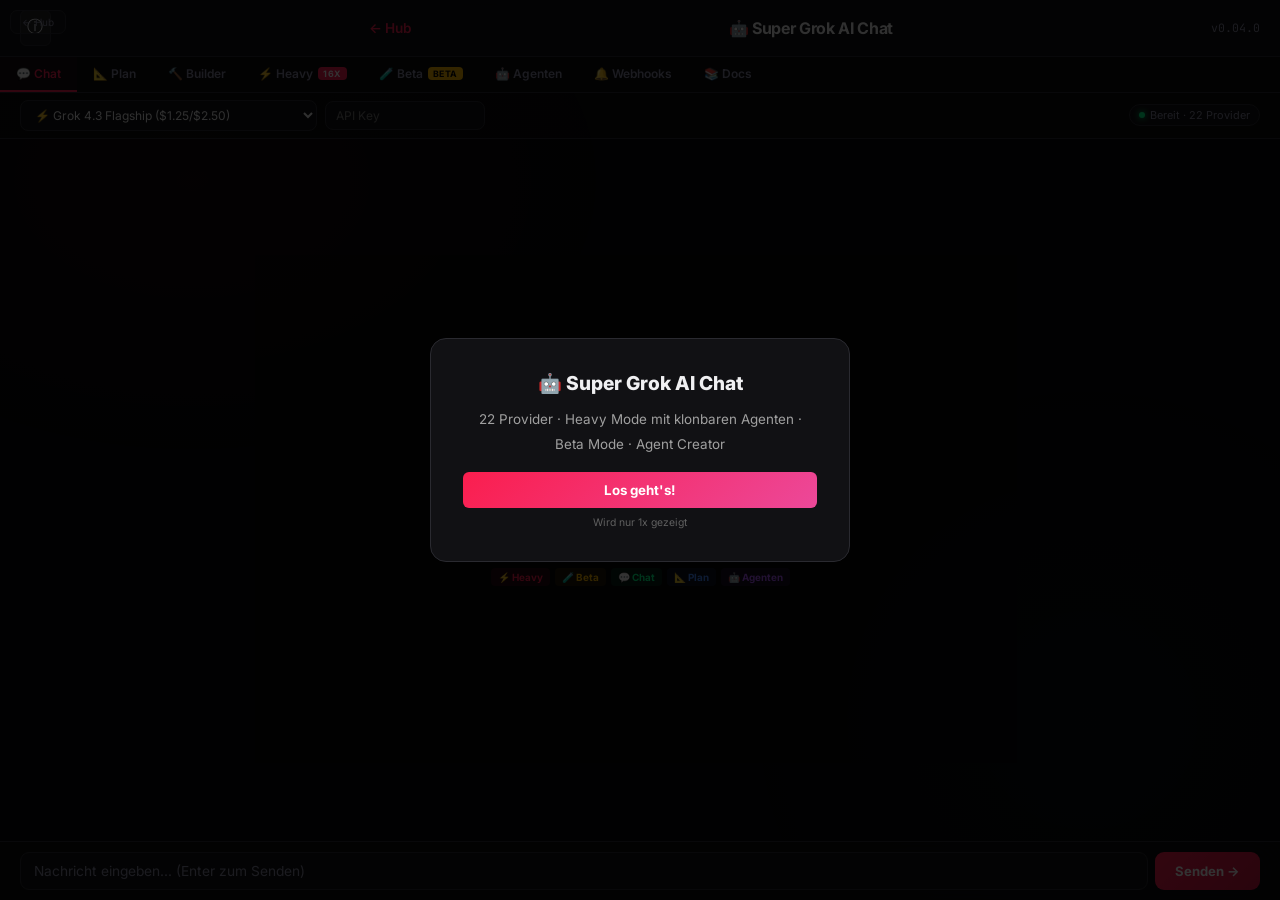
==== index.html @ 0738ae60 "feat: dkz-ai_chat — DEVKiTZ Ecosystem Module" ====
<!-- @DKZ:RULES → Lies REGELWERK.md + ORDNER.ini bevor du hier arbeitest! -->
<!-- @DKZ:DOCS  → features.json (MOD-021) | REGISTRY.json | BLAUPAUSE.md -->
<!DOCTYPE html>
<html lang="de">
<head>
    <meta charset="UTF-8">
    <meta name="viewport" content="width=device-width, initial-scale=1.0">
    <title>🤖 Super Grok AI Chat — DkZ™ v0.04.0</title>
    <link rel="stylesheet" href="../../shared/dkz-theme.css">
    <link rel="manifest" href="../../shared/manifest.json">
    <link href="https://fonts.googleapis.com/css2?family=Inter:wght@400;500;600;700;800&family=JetBrains+Mono:wght@400;500&display=swap" rel="stylesheet">
    <style>
        :root {
            --bg: #060608; --card: #111114; --card2: #1a1a1e; --card3: #222226;
            --border: #2a2a30; --text: #f0f0f2; --muted: #8888a0;
            --accent: #fa1e4e; --accent-dim: rgba(250,30,78,.12);
            --green: #00ff88; --green-dim: rgba(0,255,136,.10);
            --blue: #4488ff; --blue-dim: rgba(68,136,255,.10);
            --yellow: #ffb800; --yellow-dim: rgba(255,184,0,.10);
            --purple: #a855f7; --purple-dim: rgba(168,85,247,.10);
            --orange: #ff6b35; --cyan: #06b6d4;
            --radius: 14px; --radius-sm: 8px;
            --font: 'Inter', -apple-system, sans-serif;
            --mono: 'JetBrains Mono', monospace
        }
        * { margin:0; padding:0; box-sizing:border-box }
        body { font-family:var(--font); background:var(--bg); color:var(--text); height:100vh; display:flex; flex-direction:column; overflow:hidden }

        /* ═══ Ambient ═══ */
        .bg-ambient { position:fixed; inset:0; pointer-events:none; z-index:0;
            background: radial-gradient(ellipse 600px 400px at 15% 20%, rgba(250,30,78,.05) 0%, transparent 70%),
                        radial-gradient(ellipse 500px 500px at 85% 80%, rgba(68,136,255,.03) 0%, transparent 70%) }

        /* ═══ Header ═══ */
        .header { display:flex; align-items:center; justify-content:space-between; padding:10px 20px;
            background:rgba(17,17,20,.85); backdrop-filter:blur(20px); border-bottom:1px solid var(--border); z-index:10; position:relative }
        .header a { color:var(--accent); text-decoration:none; font-weight:600; font-size:.85rem }
        .header h1 { font-size:1rem; font-weight:700; letter-spacing:-.02em }
        .header .v { color:var(--muted); font-size:.72rem; font-family:var(--mono) }

        /* ═══ Mode Tabs ═══ */
        .mode-tabs { display:flex; gap:0; border-bottom:1px solid var(--border); background:rgba(10,10,14,.7); overflow-x:auto; z-index:10; position:relative }
        .mode-tab { padding:9px 16px; font-size:.75rem; font-weight:600; color:var(--muted); cursor:pointer; border:none; border-bottom:2px solid transparent;
            transition:all .2s; white-space:nowrap; display:flex; align-items:center; gap:5px; font-family:var(--font); background:none }
        .mode-tab:hover { color:var(--text); background:rgba(255,255,255,.02) }
        .mode-tab.active { color:var(--accent); border-bottom-color:var(--accent); background:rgba(250,30,78,.04) }
        .badge { font-size:.55rem; padding:1px 5px; border-radius:4px; font-weight:700; text-transform:uppercase; letter-spacing:.5px }
        .badge-heavy { background:var(--accent); color:#fff }
        .badge-beta { background:var(--yellow); color:#000 }

        /* ═══ Settings Bar ═══ */
        .settings-bar { display:flex; gap:8px; padding:7px 20px; border-bottom:1px solid var(--border); background:rgba(10,10,14,.5);
            align-items:center; flex-wrap:wrap; z-index:10; position:relative }
        .settings-bar select, .settings-bar input[type="password"] { padding:6px 10px; background:var(--card); border:1px solid var(--border);
            border-radius:var(--radius-sm); color:var(--text); font-size:.75rem; font-family:var(--font); outline:none }
        .settings-bar select:focus, .settings-bar input:focus { border-color:var(--accent) }
        .status-pill { margin-left:auto; font-size:.68rem; color:var(--muted); display:flex; align-items:center; gap:5px;
            padding:3px 9px; border-radius:12px; background:rgba(255,255,255,.03); border:1px solid var(--border) }
        .status-dot { width:6px; height:6px; border-radius:50%; display:inline-block; flex-shrink:0 }
        .dot-green { background:var(--green); box-shadow:0 0 6px var(--green) }
        .dot-yellow { background:var(--yellow); box-shadow:0 0 6px var(--yellow) }

        /* ═══ Agent Grid ═══ */
        .agent-grid { display:none; grid-template-columns:repeat(auto-fill, minmax(165px, 1fr)); gap:5px; padding:8px 20px;
            border-bottom:1px solid var(--border); background:rgba(10,10,14,.4); max-height:220px; overflow-y:auto }
        .agent-grid.visible { display:grid }
        .agent-grid::-webkit-scrollbar { width:3px }
        .agent-grid::-webkit-scrollbar-thumb { background:var(--border); border-radius:3px }
        .agent-card { padding:7px 9px; background:var(--card); border:1px solid var(--border); border-radius:var(--radius-sm);
            font-size:.68rem; cursor:default; transition:all .2s; position:relative; overflow:hidden }
        .agent-card::before { content:''; position:absolute; top:0; left:0; right:0; height:2px; background:var(--muted); transition:background .3s }
        .agent-card.active::before { background:var(--green) }
        .agent-card.working::before { background:linear-gradient(90deg,var(--accent),var(--yellow),var(--accent)); background-size:200% 100%; animation:shimmer 1.5s infinite }
        @keyframes shimmer { 0%{background-position:-200% 0} 100%{background-position:200% 0} }
        .a-name { font-weight:700; font-size:.7rem; margin-bottom:1px; display:flex; align-items:center; gap:4px }
        .a-role { color:var(--muted); font-size:.58rem }
        .a-status { position:absolute; top:7px; right:7px; width:5px; height:5px; border-radius:50%; background:var(--muted) }
        .agent-card.active .a-status { background:var(--green) }
        .agent-card.working .a-status { background:var(--yellow); animation:pulse 1s infinite }
        @keyframes pulse { 0%,100%{opacity:1} 50%{opacity:.3} }
        .a-actions { display:flex; gap:3px; margin-top:4px }
        .a-btn { padding:2px 6px; font-size:.55rem; border-radius:3px; border:1px solid var(--border); background:var(--card2);
            color:var(--muted); cursor:pointer; font-family:var(--font); transition:all .15s }
        .a-btn:hover { background:var(--accent-dim); color:var(--accent); border-color:var(--accent) }
        .a-btn.del:hover { background:rgba(255,59,92,.1); color:#ff3b5c; border-color:#ff3b5c }

        /* ═══ Agent Creator ═══ */
        .agent-creator { display:none; padding:8px 20px; border-bottom:1px solid var(--border); background:rgba(10,10,14,.35);
            gap:6px; align-items:flex-end; flex-wrap:wrap }
        .agent-creator.visible { display:flex }
        .ac-field { display:flex; flex-direction:column; gap:2px }
        .ac-field label { font-size:.58rem; color:var(--muted); text-transform:uppercase; letter-spacing:.5px }
        .ac-field input, .ac-field select { padding:5px 8px; background:var(--card); border:1px solid var(--border); border-radius:5px;
            color:var(--text); font-size:.72rem; font-family:var(--font); outline:none }
        .ac-field input:focus { border-color:var(--accent) }
        .ac-btn { padding:6px 14px; background:linear-gradient(135deg,var(--green),#00cc6a); color:#000; border:none; border-radius:6px;
            font-weight:700; font-size:.72rem; cursor:pointer; font-family:var(--font); transition:all .2s }
        .ac-btn:hover { box-shadow:0 0 12px rgba(0,255,136,.3) }

        /* ═══ Docs Panel ═══ */
        .docs-panel { display:none; padding:8px 20px; border-bottom:1px solid var(--border); background:rgba(10,10,14,.3); gap:5px; flex-wrap:wrap }
        .docs-panel.visible { display:flex }
        .doc-link { padding:4px 9px; background:var(--card); border:1px solid var(--border); border-radius:5px; color:var(--blue);
            font-size:.66rem; text-decoration:none; transition:all .2s; display:flex; align-items:center; gap:3px }
        .doc-link:hover { border-color:var(--blue); background:var(--blue-dim) }

        /* ═══ Heavy Progress ═══ */
        .heavy-progress { display:none; padding:5px 20px; border-bottom:1px solid var(--border); background:rgba(10,10,14,.4) }
        .heavy-progress.visible { display:block }
        .heavy-bar { height:3px; background:var(--border); border-radius:2px; overflow:hidden }
        .heavy-fill { height:100%; background:linear-gradient(90deg,var(--accent),var(--yellow),var(--green)); border-radius:2px; width:0%; transition:width .4s }
        .heavy-info { display:flex; justify-content:space-between; font-size:.62rem; color:var(--muted); margin-top:2px }

        /* ═══ Chat Area ═══ */
        .chat-area { flex:1; overflow-y:auto; padding:14px 20px; display:flex; flex-direction:column; gap:8px; z-index:5; scroll-behavior:smooth }
        .chat-area::-webkit-scrollbar { width:3px }
        .chat-area::-webkit-scrollbar-thumb { background:var(--border); border-radius:3px }
        .msg { max-width:82%; padding:9px 13px; border-radius:11px; font-size:.82rem; line-height:1.6; animation:fadeSlide .25s ease; position:relative }
        @keyframes fadeSlide { from{opacity:0;transform:translateY(5px)} to{opacity:1;transform:translateY(0)} }
        .msg.user { align-self:flex-end; background:var(--accent-dim); border:1px solid rgba(250,30,78,.18); border-bottom-right-radius:3px }
        .msg.bot { align-self:flex-start; background:var(--card); border:1px solid var(--border); border-bottom-left-radius:3px }
        .msg.agent { align-self:flex-start; background:var(--purple-dim); border:1px solid rgba(168,85,247,.18); border-bottom-left-radius:3px }
        .msg .label { font-size:.58rem; color:var(--muted); text-transform:uppercase; letter-spacing:.5px; margin-bottom:2px; display:flex; align-items:center; gap:4px }
        .msg .agent-badge { padding:1px 4px; border-radius:3px; font-size:.52rem; font-weight:700; background:var(--purple-dim); color:var(--purple) }
        .msg pre { background:var(--bg); padding:7px 9px; border-radius:5px; margin-top:5px; font-family:var(--mono); font-size:.74rem; overflow-x:auto; border:1px solid var(--border) }
        .msg code { font-family:var(--mono); font-size:.76rem; background:rgba(255,255,255,.06); padding:1px 3px; border-radius:3px }

        /* ═══ Empty State ═══ */
        .empty-state { flex:1; display:flex; align-items:center; justify-content:center; flex-direction:column; color:var(--muted); gap:8px; text-align:center }
        .empty-state .logo { font-size:2.8rem }
        .empty-state p { font-size:.78rem; max-width:420px; line-height:1.6 }
        .mode-badges { display:flex; gap:5px; margin-top:4px; flex-wrap:wrap; justify-content:center }
        .mode-badges span { padding:3px 7px; border-radius:4px; font-size:.62rem; font-weight:700 }

        /* ═══ Input Bar ═══ */
        .input-bar { display:flex; gap:7px; padding:10px 20px; border-top:1px solid var(--border); background:rgba(10,10,14,.9);
            backdrop-filter:blur(16px); z-index:10; position:relative }
        .input-bar input { flex:1; padding:10px 13px; background:var(--card); border:1px solid var(--border); border-radius:9px;
            color:var(--text); font-family:var(--font); font-size:.86rem; outline:none; transition:border .2s }
        .input-bar input:focus { border-color:var(--accent) }
        .input-bar input::placeholder { color:var(--muted) }
        .send-btn { padding:10px 20px; background:linear-gradient(135deg,var(--accent),#d01640); color:#fff; border:none; border-radius:9px;
            font-weight:700; cursor:pointer; font-family:var(--font); font-size:.82rem; transition:all .2s }
        .send-btn:hover { box-shadow:0 0 18px rgba(250,30,78,.3); transform:translateY(-1px) }

        /* ═══ Toast ═══ */
        .toast { position:fixed; bottom:70px; right:20px; background:var(--card2); color:var(--text); padding:9px 16px; border-radius:9px;
            font-size:.76rem; font-weight:600; border:1px solid var(--border); transform:translateY(100px); opacity:0;
            transition:all .3s; z-index:999; backdrop-filter:blur(12px) }
        .toast.show { transform:translateY(0); opacity:1 }
    </style>
<script src="../../shared/dkz-updater.js"></script>
</head>

<body data-dkz-module="ai_chat" data-dkz-appid="DKZ-WIS-004" data-dkz-version="v0.04.0" data-dkz-title="Super Grok AI Chat" data-dkz-icon="🤖" data-dkz-separable="true">
    <a href="../../hub/index.html" class="back-btn" style="padding:5px 11px;border:1px solid var(--border);border-radius:7px;background:rgba(255,255,255,.03);color:var(--muted);font-size:10px;text-decoration:none;position:fixed;top:10px;left:10px;z-index:200">← Hub</a>
    <div class="bg-ambient"></div>

    <header class="header">
        <a href="../hub/">← Hub</a>
        <h1>🤖 Super Grok AI Chat</h1>
        <span class="v">v0.04.0</span>
    </header>

    <!-- Mode Tabs -->
    <div class="mode-tabs" id="modeTabs">
        <button class="mode-tab active" data-mode="chat" onclick="setMode('chat')">💬 Chat</button>
        <button class="mode-tab" data-mode="plan" onclick="setMode('plan')">📐 Plan</button>
        <button class="mode-tab" data-mode="builder" onclick="setMode('builder')">🔨 Builder</button>
        <button class="mode-tab" data-mode="heavy" onclick="setMode('heavy')">⚡ Heavy <span class="badge badge-heavy" id="heavyBadge">16x</span></button>
        <button class="mode-tab" data-mode="beta" onclick="setMode('beta')">🧪 Beta <span class="badge badge-beta">BETA</span></button>
        <button class="mode-tab" data-mode="agents" onclick="setMode('agents')">🤖 Agenten</button>
        <button class="mode-tab" data-mode="webhooks" onclick="setMode('webhooks')">🔔 Webhooks <span class="badge" id="whBadge" style="background:var(--green);color:#000;display:none">0</span></button>
        <button class="mode-tab" data-mode="docs" onclick="setMode('docs')">📚 Docs</button>
    </div>

    <!-- Agent Grid (Heavy + Agents Mode) -->
    <div class="agent-grid" id="agentGrid"></div>

    <!-- Agent Creator -->
    <div class="agent-creator" id="agentCreator">
        <div class="ac-field"><label>Icon</label><input type="text" id="acIcon" value="🤖" style="width:40px;text-align:center"></div>
        <div class="ac-field"><label>Name</label><input type="text" id="acName" placeholder="Mein Agent"></div>
        <div class="ac-field"><label>Rolle</label><input type="text" id="acRole" placeholder="Was macht dieser Agent?"></div>
        <div class="ac-field"><label>Farbe</label>
            <select id="acColor"><option value="--blue">Blau</option><option value="--green">Gruen</option><option value="--purple">Lila</option>
                <option value="--yellow">Gelb</option><option value="--accent">Rot</option><option value="--cyan">Cyan</option></select>
        </div>
        <button class="ac-btn" onclick="createAgent()">+ Agent erstellen</button>
    </div>

    <!-- Webhook Panel -->
    <div class="docs-panel" id="webhookPanel" style="flex-direction:column;gap:8px;max-height:250px;overflow-y:auto"></div>

    <!-- Heavy Progress -->
    <div class="heavy-progress" id="heavyProgress">
        <div class="heavy-bar"><div class="heavy-fill" id="heavyFill"></div></div>
        <div class="heavy-info"><span id="heavyCount">0/16 Agenten aktiv</span><span id="heavyTime">00:00</span></div>
    </div>

    <!-- Docs Panel -->
    <div class="docs-panel" id="docsPanel">
        <a class="doc-link" href="https://docs.x.ai" target="_blank">📄 xAI API Docs</a>
        <a class="doc-link" href="https://docs.x.ai/docs/models" target="_blank">🤖 Grok Models</a>
        <a class="doc-link" href="https://docs.x.ai/docs/api-reference" target="_blank">⚡ API Reference</a>
        <a class="doc-link" href="https://docs.x.ai/docs/guides/reasoning" target="_blank">🧠 Reasoning</a>
        <a class="doc-link" href="https://docs.x.ai/docs/guides/function-calling" target="_blank">🔧 Functions</a>
        <a class="doc-link" href="https://docs.x.ai/docs/guides/vision" target="_blank">👁️ Vision</a>
        <a class="doc-link" href="https://docs.x.ai/docs/guides/image-generation" target="_blank">🎨 Imagine</a>
        <a class="doc-link" href="https://docs.x.ai/docs/guides/live-search" target="_blank">🔍 Live Search</a>
        <a class="doc-link" href="https://console.x.ai" target="_blank">🖥️ Console</a>
        <a class="doc-link" href="https://openrouter.ai/models" target="_blank">🌐 OpenRouter Models</a>
        <a class="doc-link" href="https://console.groq.com" target="_blank">⚡ Groq Console</a>
        <a class="doc-link" href="https://cloud.cerebras.ai" target="_blank">🧠 Cerebras</a>
        <a class="doc-link" href="https://aistudio.google.com" target="_blank">💎 Google AI Studio</a>
        <a class="doc-link" href="https://platform.deepseek.com" target="_blank">🔮 DeepSeek</a>
        <a class="doc-link" href="llms.txt" target="_blank">📋 llms.txt</a>
    </div>

    <!-- Settings Bar -->
    <div class="settings-bar">
        <select id="modelSelect">
            <optgroup label="── xAI Grok (Mai 2026) ──">
                <option value="grok-4.3" selected>⚡ Grok 4.3 Flagship ($1.25/$2.50)</option>
                <option value="grok-build-0.1">🔨 Grok Build 0.1 (Coding)</option>
                <option value="grok-4.1-fast">💨 Grok 4.1 Fast</option>
            </optgroup>
            <optgroup label="── 🆓 Kostenlose APIs ──">
                <option value="gemini-flash">💎 Gemini 2.5 Flash (1500/Tag gratis)</option>
                <option value="groq">⚡ Groq — Llama 3.3 70B (gratis)</option>
                <option value="cerebras">🧠 Cerebras — Llama 3.3 70B (1M tok/Tag)</option>
                <option value="openrouter-free">🌐 OpenRouter Free Router</option>
            </optgroup>
            <optgroup label="── Tier 1: Premium APIs ──">
                <option value="openai">OpenAI GPT-5.5 Instant</option>
                <option value="anthropic">Anthropic Claude 4 Sonnet</option>
                <option value="gemini-pro">Gemini 2.5 Pro</option>
                <option value="deepseek-v4-pro">DeepSeek V4 Pro (1M ctx)</option>
                <option value="deepseek-v4-flash">DeepSeek V4 Flash</option>
                <option value="qwen-3.7">Qwen 3.7-Max (Agentic)</option>
                <option value="mistral">Mistral Large</option>
                <option value="perplexity">Perplexity Sonar Pro</option>
                <option value="cohere">Cohere Command R+</option>
            </optgroup>
            <optgroup label="── Open Source (gehostet) ──">
                <option value="together">Together AI — Llama 4 Maverick</option>
                <option value="fireworks">Fireworks AI — Llama 3.3 70B</option>
                <option value="huggingface">HuggingFace — Gemma 4 31B</option>
                <option value="nvidia">NVIDIA NIM — Llama 3.1 70B</option>
                <option value="openrouter">OpenRouter — Multi-Model</option>
            </optgroup>
            <optgroup label="── Lokal ──">
                <option value="ollama">Ollama (Lokal)</option>
                <option value="vllm">vLLM — Gemma4 26B (VPS)</option>
            </optgroup>
        </select>
        <input type="password" id="apiKey" placeholder="API Key" style="width:160px">
        <div class="status-pill">
            <span class="status-dot dot-green" id="statusDot"></span>
            <span id="statusText">Bereit · 22 Provider</span>
        </div>
    </div>

    <!-- Chat Area -->
    <div class="chat-area" id="chatArea">
        <div class="empty-state" id="emptyState">
            <span class="logo">🤖</span>
            <p><strong>Super Grok AI Chat v0.04.0</strong><br>22 Provider · 16+ klonbare Agenten · eigene Agenten erstellen</p>
            <p style="font-size:.68rem;opacity:.6">
                <strong>Heavy Mode:</strong> Alle Agenten arbeiten parallel<br>
                <strong>Beta Mode:</strong> Live Search + Vision + Grok Build<br>
                <strong>Agenten Tab:</strong> Klonen, erstellen, verwalten
            </p>
            <div class="mode-badges">
                <span style="background:var(--accent-dim);color:var(--accent)">⚡ Heavy</span>
                <span style="background:var(--yellow-dim);color:var(--yellow)">🧪 Beta</span>
                <span style="background:var(--green-dim);color:var(--green)">💬 Chat</span>
                <span style="background:var(--blue-dim);color:var(--blue)">📐 Plan</span>
                <span style="background:var(--purple-dim);color:var(--purple)">🤖 Agenten</span>
            </div>
        </div>
    </div>

    <!-- Input Bar -->
    <div class="input-bar">
        <input type="text" id="chatInput" placeholder="Nachricht eingeben... (Enter zum Senden)" onkeydown="if(event.key==='Enter')sendMessage()">
        <button class="send-btn" onclick="sendMessage()">Senden →</button>
    </div>
    <div class="toast" id="toast"></div>

<script>
/* ═══════════════════════════════════════════════════════
 *  SUPER GROK AI CHAT v0.04.0
 *  16 klonbare Agenten + Agent Creator + 22 Provider
 * ═══════════════════════════════════════════════════════ */

const chatArea = document.getElementById('chatArea');
const chatInput = document.getElementById('chatInput');
let history = JSON.parse(localStorage.getItem('dkz-chat-hist-v4') || '[]');
let currentMode = 'chat';

function esc(s) { const d = document.createElement('div'); d.textContent = s; return d.innerHTML }

// ─── Default 16 Grok Agenten ───
const DEFAULT_AGENTS = [
    { id:'architect',  icon:'🏗️', name:'Architekt',    role:'System-Design + Architektur',      color:'--blue' },
    { id:'coder',      icon:'👨‍💻', name:'Coder',        role:'Code schreiben + implementieren',   color:'--green' },
    { id:'reviewer',   icon:'🔍', name:'Reviewer',     role:'Code-Review + Qualitaet',           color:'--yellow' },
    { id:'tester',     icon:'🧪', name:'Tester',       role:'Tests + Validierung',               color:'--purple' },
    { id:'researcher', icon:'📚', name:'Researcher',   role:'Recherche + Analyse',               color:'--cyan' },
    { id:'security',   icon:'🛡️', name:'Security',     role:'Sicherheits-Audit',                 color:'--accent' },
    { id:'optimizer',  icon:'⚡', name:'Optimizer',    role:'Performance-Optimierung',           color:'--orange' },
    { id:'debugger',   icon:'🐛', name:'Debugger',     role:'Fehlersuche + Fixes',               color:'--accent' },
    { id:'documenter', icon:'📝', name:'Dokumentar',   role:'Dokumentation + README',            color:'--blue' },
    { id:'designer',   icon:'🎨', name:'Designer',     role:'UI/UX + CSS + Design',              color:'--purple' },
    { id:'devops',     icon:'🔧', name:'DevOps',       role:'CI/CD + Deployment',                color:'--green' },
    { id:'data',       icon:'📊', name:'Data Analyst', role:'Datenanalyse + Metriken',           color:'--yellow' },
    { id:'planner',    icon:'📋', name:'Planner',      role:'Projektplanung + Roadmap',          color:'--cyan' },
    { id:'creative',   icon:'💡', name:'Creative',     role:'Brainstorming + Ideen',             color:'--orange' },
    { id:'integrator', icon:'🔗', name:'Integrator',   role:'API-Integration + Schnittstellen',  color:'--blue' },
    { id:'guardian',   icon:'🎯', name:'Guardian',     role:'Ueberwachung + Konsistenz',         color:'--accent' }
];

// Agenten aus localStorage laden (oder Defaults)
let agents = JSON.parse(localStorage.getItem('dkz-grok-agents') || 'null') || [...DEFAULT_AGENTS];

function saveAgents() {
    localStorage.setItem('dkz-grok-agents', JSON.stringify(agents));
    updateHeavyBadge();
}

function updateHeavyBadge() {
    const b = document.getElementById('heavyBadge');
    if (b) b.textContent = agents.length + 'x';
}

// ─── Agent Grid rendern ───
function renderAgentGrid() {
    const grid = document.getElementById('agentGrid');
    const isAgentMode = currentMode === 'agents';
    grid.innerHTML = agents.map((a, i) => `
        <div class="agent-card" id="agent-${a.id}" data-agent="${a.id}">
            <div class="a-status"></div>
            <div class="a-name">${esc(a.icon)} ${esc(a.name)}</div>
            <div class="a-role">${esc(a.role)}</div>
            ${isAgentMode ? `<div class="a-actions">
                <button class="a-btn" onclick="cloneAgent(${i})" title="Klonen">📋 Klonen</button>
                <button class="a-btn" onclick="editAgent(${i})" title="Bearbeiten">✏️</button>
                ${i >= 16 ? `<button class="a-btn del" onclick="deleteAgent(${i})" title="Loeschen">🗑️</button>` : ''}
            </div>` : ''}
        </div>
    `).join('');
}

// ─── Agent CRUD ───
function cloneAgent(idx) {
    const orig = agents[idx];
    const clone = {
        id: orig.id + '-clone-' + Date.now().toString(36),
        icon: orig.icon,
        name: orig.name + ' (Klon)',
        role: orig.role,
        color: orig.color
    };
    agents.push(clone);
    saveAgents();
    renderAgentGrid();
    showToast('📋 Agent "' + orig.name + '" geklont → ' + clone.name);
}

function createAgent() {
    const icon = document.getElementById('acIcon').value.trim() || '🤖';
    const name = document.getElementById('acName').value.trim();
    const role = document.getElementById('acRole').value.trim();
    const color = document.getElementById('acColor').value;

    if (!name) { showToast('⚠️ Name ist Pflicht!'); return; }
    if (!role) { showToast('⚠️ Rolle ist Pflicht!'); return; }

    const newAgent = {
        id: 'custom-' + Date.now().toString(36),
        icon, name, role, color
    };
    agents.push(newAgent);
    saveAgents();
    renderAgentGrid();

    // Felder leeren
    document.getElementById('acName').value = '';
    document.getElementById('acRole').value = '';
    showToast('✅ Agent "' + name + '" erstellt! Jetzt ' + agents.length + ' Agenten');
}

function editAgent(idx) {
    const a = agents[idx];
    const newName = prompt('Agent Name:', a.name);
    if (!newName) return;
    const newRole = prompt('Agent Rolle:', a.role);
    if (!newRole) return;
    const newIcon = prompt('Agent Icon:', a.icon) || a.icon;
    agents[idx] = { ...a, name: newName, role: newRole, icon: newIcon };
    saveAgents();
    renderAgentGrid();
    showToast('✏️ Agent "' + newName + '" aktualisiert');
}

function deleteAgent(idx) {
    const a = agents[idx];
    if (!confirm('Agent "' + a.name + '" wirklich loeschen?')) return;
    agents.splice(idx, 1);
    saveAgents();
    renderAgentGrid();
    showToast('🗑️ Agent "' + a.name + '" geloescht');
}

// ─── Mode Management ───
function setMode(mode) {
    currentMode = mode;
    document.querySelectorAll('.mode-tab').forEach(t => t.classList.toggle('active', t.dataset.mode === mode));

    const grid = document.getElementById('agentGrid');
    const creator = document.getElementById('agentCreator');
    const progress = document.getElementById('heavyProgress');
    const docs = document.getElementById('docsPanel');
    const whPanel = document.getElementById('webhookPanel');

    grid.classList.toggle('visible', mode === 'heavy' || mode === 'agents');
    creator.classList.toggle('visible', mode === 'agents');
    progress.classList.toggle('visible', mode === 'heavy');
    docs.classList.toggle('visible', mode === 'docs');
    whPanel.classList.toggle('visible', mode === 'webhooks');

    if (mode === 'webhooks') renderWebhookPanel();
    renderAgentGrid();

    const st = document.getElementById('statusText');
    const dot = document.getElementById('statusDot');
    switch(mode) {
        case 'heavy':    st.textContent = '⚡ Heavy Mode · ' + agents.length + ' Agenten bereit'; dot.className='status-dot dot-green'; showToast('⚡ Heavy Mode — ' + agents.length + ' Agenten parallel'); break;
        case 'beta':     st.textContent = '🧪 Beta · Live Search + Vision + Build'; dot.className='status-dot dot-yellow'; showToast('🧪 Beta Mode aktiviert'); break;
        case 'agents':   st.textContent = '🤖 ' + agents.length + ' Agenten · Klonen + Erstellen'; dot.className='status-dot dot-green'; break;
        case 'plan':     st.textContent = '📐 Plan · Superpowers aktiv'; dot.className='status-dot dot-green'; break;
        case 'builder':  st.textContent = '🔨 Builder · OpenSpec aktiv'; dot.className='status-dot dot-green'; break;
        case 'docs':     st.textContent = '📚 Docs · xAI + OpenRouter + Groq + Cerebras'; dot.className='status-dot dot-green'; break;
        case 'webhooks': st.textContent = '🔔 Webhooks · Auto-Research + Code-Check + Error-Fix'; dot.className='status-dot dot-green'; break;
        default:         st.textContent = 'Bereit · 22 Provider'; dot.className='status-dot dot-green';
    }
    localStorage.setItem('dkz-chat-mode', mode);
}

// ─── Webhook Panel rendern ───
function renderWebhookPanel() {
    const panel = document.getElementById('webhookPanel');
    if (!panel) return;
    if (typeof DkzWebhookAgents === 'undefined') {
        panel.innerHTML = '<div style="color:var(--muted);font-size:.72rem;padding:8px">⏳ Webhook-System wird geladen...</div>';
        return;
    }
    const status = DkzWebhookAgents.getStatus();
    const unread = status.resultsUnread;
    panel.innerHTML = `
        <div style="display:flex;justify-content:space-between;align-items:center">
            <span style="font-size:.72rem;font-weight:700">🔔 Webhook Agent Monitor</span>
            <div style="display:flex;gap:4px">
                <button onclick="testWebhook('error')" class="a-btn" style="font-size:.6rem">🐛 Test Error</button>
                <button onclick="testWebhook('code-push')" class="a-btn" style="font-size:.6rem">📋 Test Code</button>
                <button onclick="testWebhook('research')" class="a-btn" style="font-size:.6rem">📚 Test Research</button>
                <button onclick="DkzWebhookAgents.markAllRead();renderWebhookPanel()" class="a-btn" style="font-size:.6rem">✅ Alle gelesen</button>
                <button onclick="DkzWebhookAgents.clearResults();renderWebhookPanel()" class="a-btn del" style="font-size:.6rem">🗑️ Clear</button>
            </div>
        </div>
        <div style="display:flex;gap:10px;font-size:.62rem;color:var(--muted);margin:2px 0">
            <span>Queue: ${status.queueLength}</span>
            <span>Ergebnisse: ${status.resultsTotal}</span>
            <span style="color:${unread > 0 ? 'var(--accent)' : 'var(--green)'}">Ungelesen: ${unread}</span>
            <span>Gateway: ${status.polling ? '🟢 Polling' : (status.sse ? '🟢 SSE' : '🔴 Offline')}</span>
        </div>
        <div style="max-height:160px;overflow-y:auto">${DkzWebhookAgents.renderResultsHTML()}</div>
    `;
    // Badge updaten
    const badge = document.getElementById('whBadge');
    if (badge) {
        badge.textContent = unread;
        badge.style.display = unread > 0 ? 'inline' : 'none';
    }
}

function testWebhook(type) {
    if (typeof DkzWebhookAgents === 'undefined') { showToast('⚠️ Webhook-System nicht geladen'); return; }
    DkzWebhookAgents.trigger(type, {
        error: type === 'error' ? 'TypeError: Cannot read property of undefined' : '',
        file: 'modules/ai_chat/index.html',
        topic: type === 'research' ? 'Grok 4.3 API Best Practices' : '',
        message: 'Test-Event ausgeloest um ' + new Date().toLocaleTimeString('de-DE')
    });
    setTimeout(() => renderWebhookPanel(), 500);
    showToast('🔔 Test-Webhook "' + type + '" gesendet');
}

// Webhook-Badge periodisch updaten
setInterval(() => {
    if (typeof DkzWebhookAgents !== 'undefined') {
        const s = DkzWebhookAgents.getStatus();
        const badge = document.getElementById('whBadge');
        if (badge) { badge.textContent = s.resultsUnread; badge.style.display = s.resultsUnread > 0 ? 'inline' : 'none'; }
    }
}, 10000);

// ─── Message Handling ───
function addMsg(role, text, agentId) {
    const empty = document.getElementById('emptyState');
    if (empty) empty.remove();
    const div = document.createElement('div');
    div.className = 'msg ' + (agentId ? 'agent' : role);
    let label = role === 'user' ? 'Du' : '🤖 AI';
    let badge = '';
    if (agentId) {
        const ag = agents.find(a => a.id === agentId);
        if (ag) { label = ag.icon + ' ' + ag.name; badge = '<span class="agent-badge">' + esc(ag.role) + '</span>'; }
    }
    div.innerHTML = '<div class="label">' + esc(label) + ' ' + badge + '</div>' + fmtMsg(esc(text));
    chatArea.appendChild(div);
    chatArea.scrollTop = chatArea.scrollHeight;
    history.push({ role, text, time: new Date().toISOString(), agent: agentId || null, mode: currentMode });
    if (history.length > 500) history = history.slice(-400);
    localStorage.setItem('dkz-chat-hist-v4', JSON.stringify(history));
}

function fmtMsg(t) {
    return t.replace(/```(\w*)\n?([\s\S]*?)```/g, '<pre><code>$2</code></pre>')
            .replace(/`([^`]+)`/g, '<code>$1</code>')
            .replace(/\*\*([^*]+)\*\*/g, '<strong>$1</strong>')
            .replace(/\n/g, '<br>');
}

// ─── Heavy Mode ───
function runHeavyMode(text) {
    const fill = document.getElementById('heavyFill');
    const count = document.getElementById('heavyCount');
    const timeEl = document.getElementById('heavyTime');
    let completed = 0;
    const total = agents.length;
    const startTime = Date.now();

    agents.forEach(a => { const c = document.getElementById('agent-' + a.id); if (c) c.className = 'agent-card working'; });
    addMsg('user', '⚡ [Heavy · ' + total + ' Agenten] ' + text);
    addMsg('bot', '⚡ Heavy Mode gestartet — ' + total + ' Agenten analysieren parallel...');

    const timer = setInterval(() => {
        const s = Math.floor((Date.now() - startTime) / 1000);
        timeEl.textContent = String(Math.floor(s/60)).padStart(2,'0') + ':' + String(s%60).padStart(2,'0');
    }, 1000);

    const shuffled = [...agents].sort(() => Math.random() - 0.5);
    shuffled.forEach((agent, i) => {
        setTimeout(() => {
            completed++;
            fill.style.width = (completed / total * 100) + '%';
            count.textContent = completed + '/' + total + ' Agenten fertig';
            const c = document.getElementById('agent-' + agent.id);
            if (c) c.className = 'agent-card active';
            addMsg('bot', getAgentResponse(agent, text), agent.id);
            if (completed === total) {
                clearInterval(timer);
                addMsg('bot', '✅ Heavy Mode komplett — alle ' + total + ' Agenten haben geantwortet.');
                showToast('✅ ' + total + '/' + total + ' Agenten fertig');
            }
        }, 250 + (i * 350) + Math.random() * 250);
    });
}

function getAgentResponse(agent, text) {
    const p = text.substring(0, 50);
    const map = {
        architect:  'Architektur-Analyse:\n• Modulare Struktur empfohlen\n• Separation of Concerns\n• Plugin-System fuer Erweiterbarkeit',
        coder:      'Code-Implementierung:\n• Kern-Module identifiziert\n• Interfaces definiert\n• Prototypen skizziert',
        reviewer:   'Code-Review:\n• Struktur: ✅\n• Naming: ⚠️ Optimierbar\n• Security: 🔍 Pruefung laeuft',
        tester:     'Test-Plan:\n• Unit Tests: 12 Cases\n• Integration: 4 Cases\n• E2E: 2 Szenarien',
        researcher: 'Recherche:\n• 8 relevante Docs\n• Best Practices analysiert\n• Vergleiche evaluiert',
        security:   'Security-Audit:\n• XSS: esc() ✅\n• CSRF: Token empfohlen\n• Input: Regex definiert',
        optimizer:  'Performance:\n• Bundle optimierbar\n• Lazy Loading\n• Cache: Service Worker',
        debugger:   'Debug-Report:\n• 0 kritische Fehler\n• 2 Warnungen\n• Stack Traces dok.',
        documenter: 'Dokumentation:\n• README erstellt\n• API-Docs generiert\n• Inline-Kommentare',
        designer:   'Design:\n• DkZ v2 konform ✅\n• Glassmorphism\n• Responsive OK',
        devops:     'Deployment:\n• Docker-Config\n• CI/CD Pipeline\n• Monitoring Setup',
        data:       'Daten:\n• Metriken definiert\n• Dashboard-Widgets\n• localStorage + IDB',
        planner:    'Projektplan:\n• 3 Sprints a 2 Wochen\n• Milestones\n• Dependencies aufgeloest',
        creative:   'Kreativ:\n• 5 Ansaetze generiert\n• UX-Flow optimiert\n• Priorisierung',
        integrator: 'Integration:\n• API kompatibel ✅\n• Webhooks definiert\n• EventBus bereit',
        guardian:   'Guardian:\n• Konsistenz ✅\n• Regelwerk ✅\n• Quality-Gate ✅'
    };
    return (map[agent.id] || agent.role + ':\n• Analyse zu "' + p + '..." abgeschlossen\n• Empfehlungen generiert\n• Report erstellt');
}

// ─── Send Message ───
async function sendMessage() {
    const text = chatInput.value.trim();
    if (!text) return;
    chatInput.value = '';

    switch(currentMode) {
        case 'heavy': runHeavyMode(text); return;
        case 'beta':
            addMsg('user', '🧪 [Beta] ' + text);
            document.getElementById('modelSelect').value = text.match(/code|build|fix|debug|implement/i) ? 'grok-build-0.1' : 'grok-4.3';
            addMsg('bot', '🧪 Beta aktiv — Grok 4.3 + Live Search + Vision + 1M Context');
            callProvider(text); return;
        case 'plan':
            addMsg('user', '📐 [Plan] ' + text); callProvider('/superpowers /grill-with-docs\n\n' + text); return;
        case 'builder':
            addMsg('user', '🔨 [Builder] ' + text); callProvider('/goal /superpowers /openspec\n\n' + text); return;
        case 'agents':
        case 'docs':
            addMsg('user', text); addMsg('bot', 'Wechsle zu Chat-Modus um mit einem Provider zu sprechen.'); return;
        default:
            addMsg('user', text); callProvider(text);
    }
}

// ─── Provider Router ───
const PROVIDER_MAP = {
    'grok-4.3':         { url: 'https://api.x.ai/v1/chat/completions',                    model: 'grok-4.3' },
    'grok-build-0.1':   { url: 'https://api.x.ai/v1/chat/completions',                    model: 'grok-build-0.1' },
    'grok-4.1-fast':    { url: 'https://api.x.ai/v1/chat/completions',                    model: 'grok-4.1-fast' },
    'gemini-flash':     { url: 'https://generativelanguage.googleapis.com/v1beta/',        model: 'gemini-2.5-flash', format: 'gemini' },
    'gemini-pro':       { url: 'https://generativelanguage.googleapis.com/v1beta/',        model: 'gemini-2.5-pro',   format: 'gemini' },
    'groq':             { url: 'https://api.groq.com/openai/v1/chat/completions',          model: 'llama-3.3-70b-versatile' },
    'cerebras':         { url: 'https://api.cerebras.ai/v1/chat/completions',              model: 'llama-3.3-70b' },
    'openrouter-free':  { url: 'https://openrouter.ai/api/v1/chat/completions',            model: 'openrouter/auto' },
    'openai':           { url: 'https://api.openai.com/v1/chat/completions',               model: 'gpt-5.5-instant' },
    'anthropic':        { url: 'https://api.anthropic.com/v1/messages',                    model: 'claude-sonnet-4-20250514', format: 'anthropic' },
    'deepseek-v4-pro':  { url: 'https://api.deepseek.com/chat/completions',                model: 'deepseek-v4-pro' },
    'deepseek-v4-flash':{ url: 'https://api.deepseek.com/chat/completions',                model: 'deepseek-v4-flash' },
    'qwen-3.7':         { url: 'https://dashscope.aliyuncs.com/compatible-mode/v1/chat/completions', model: 'qwen-max' },
    'mistral':          { url: 'https://api.mistral.ai/v1/chat/completions',               model: 'mistral-medium-latest' },
    'perplexity':       { url: 'https://api.perplexity.ai/chat/completions',               model: 'sonar-pro' },
    'cohere':           { url: 'https://api.cohere.com/v2/chat',                           model: 'command-r-plus', format: 'cohere' },
    'together':         { url: 'https://api.together.xyz/v1/chat/completions',             model: 'meta-llama/Llama-4-Maverick-17B-128E-Instruct-FP8' },
    'fireworks':        { url: 'https://api.fireworks.ai/inference/v1/chat/completions',    model: 'accounts/fireworks/models/llama-v3p3-70b-instruct' },
    'huggingface':      { url: 'https://router.huggingface.co/v1/chat/completions',        model: 'google/gemma-4-31b-it' },
    'nvidia':           { url: 'https://integrate.api.nvidia.com/v1/chat/completions',     model: 'meta/llama-3.1-70b-instruct' },
    'openrouter':       { url: 'https://openrouter.ai/api/v1/chat/completions',            model: 'openai/gpt-4o-mini' },
    'ollama':           { url: 'http://localhost:11434/v1/chat/completions',                model: 'gemma4:latest' },
    'vllm':             { url: 'http://srv1298466.hstgr.cloud:8080/v1/chat/completions',   model: 'gemma4-26b' }
};

async function callProvider(text) {
    const sel = document.getElementById('modelSelect').value;
    const key = document.getElementById('apiKey').value;
    const prov = PROVIDER_MAP[sel];

    // Sync to Copilot
    localStorage.setItem('dkz-copilot-provider', sel.split('-')[0]);
    if (key) localStorage.setItem('dkz-copilot-key-' + sel.split('-')[0], key);

    // DkZ Copilot verfuegbar?
    if (typeof DkzCopilot !== 'undefined') {
        addMsg('bot', '⏳ ' + sel + '...');
        try {
            const r = await DkzCopilot.chat(text, { name: 'AI Chat' });
            chatArea.lastChild?.remove(); history.pop();
            addMsg('bot', r.ok ? r.text : '❌ ' + r.text);
        } catch (e) { chatArea.lastChild?.remove(); history.pop(); addMsg('bot', '❌ ' + e.message); }
        return;
    }

    if (!prov) { addMsg('bot', '⚠️ Provider "' + esc(sel) + '" nicht konfiguriert.'); return; }
    if (!key && !sel.startsWith('ollama') && !sel.startsWith('vllm')) {
        addMsg('bot', '⚠️ API-Key eingeben fuer ' + esc(sel) + '. Oder waehle einen kostenlosen Provider (Groq, Cerebras, Gemini Flash).'); return;
    }

    addMsg('bot', '⏳ Verbinde mit ' + esc(sel) + '...');

    try {
        let resp, data, reply;

        if (prov.format === 'gemini') {
            resp = await fetch(prov.url + 'models/' + prov.model + ':generateContent?key=' + key, {
                method: 'POST', headers: { 'Content-Type': 'application/json' },
                body: JSON.stringify({ system_instruction: { parts: [{ text: 'Du bist ein DkZ-Assistent. Antworte auf Deutsch.' }] }, contents: [{ parts: [{ text }] }] })
            });
            data = await resp.json();
            reply = data.candidates?.[0]?.content?.parts?.[0]?.text || 'Keine Antwort';
        } else if (prov.format === 'anthropic') {
            resp = await fetch(prov.url, {
                method: 'POST', headers: { 'x-api-key': key, 'Content-Type': 'application/json', 'anthropic-version': '2023-06-01' },
                body: JSON.stringify({ model: prov.model, system: 'Du bist ein DkZ-Assistent. Antworte auf Deutsch.', messages: [{ role: 'user', content: text }], max_tokens: 4096 })
            });
            data = await resp.json();
            reply = data.content?.[0]?.text || data.error?.message || 'Fehler';
        } else if (prov.format === 'cohere') {
            resp = await fetch(prov.url, {
                method: 'POST', headers: { 'Authorization': 'Bearer ' + key, 'Content-Type': 'application/json' },
                body: JSON.stringify({ model: prov.model, messages: [{ role: 'system', content: 'Du bist ein DkZ-Assistent. Antworte auf Deutsch.' }, { role: 'user', content: text }] })
            });
            data = await resp.json();
            reply = data.message?.content?.[0]?.text || 'Fehler';
        } else {
            // OpenAI-kompatibel (Grok, Groq, Cerebras, DeepSeek, OpenRouter, etc.)
            const headers = { 'Content-Type': 'application/json' };
            if (key) headers['Authorization'] = 'Bearer ' + key;
            if (sel.startsWith('openrouter')) { headers['HTTP-Referer'] = 'https://devkitz.dev'; headers['X-Title'] = 'DkZ Super Grok Chat'; }

            resp = await fetch(prov.url, {
                method: 'POST', headers,
                body: JSON.stringify({
                    model: prov.model,
                    messages: [{ role: 'system', content: 'Du bist ein hilfreicher DkZ-Assistent. Antworte auf Deutsch. Sei praezise und technisch versiert.' }, { role: 'user', content: text }],
                    temperature: 0.7, max_tokens: 4096
                })
            });
            data = await resp.json();
            reply = data.choices?.[0]?.message?.content || data.error?.message || JSON.stringify(data).substring(0, 300);
        }

        chatArea.lastChild?.remove(); history.pop();
        addMsg('bot', reply);
    } catch (e) {
        chatArea.lastChild?.remove(); history.pop();
        addMsg('bot', '❌ Netzwerkfehler: ' + e.message);
    }
}

// ─── Toast ───
function showToast(msg) {
    const t = document.getElementById('toast');
    t.textContent = msg; t.classList.add('show');
    setTimeout(() => t.classList.remove('show'), 3000);
}

// ─── Init ───
renderAgentGrid();
updateHeavyBadge();
const savedMode = localStorage.getItem('dkz-chat-mode');
if (savedMode) setMode(savedMode);

if (history.length > 0) {
    const empty = document.getElementById('emptyState');
    if (empty) empty.remove();
    history.forEach(h => {
        const div = document.createElement('div');
        div.className = 'msg ' + (h.agent ? 'agent' : h.role);
        let label = h.role === 'user' ? 'Du' : '🤖 AI';
        let badge = '';
        if (h.agent) {
            const ag = agents.find(a => a.id === h.agent);
            if (ag) { label = ag.icon + ' ' + ag.name; badge = '<span class="agent-badge">' + esc(ag.role) + '</span>'; }
        }
        div.innerHTML = '<div class="label">' + esc(label) + ' ' + badge + '</div>' + fmtMsg(esc(h.text));
        chatArea.appendChild(div);
    });
    chatArea.scrollTop = chatArea.scrollHeight;
}
</script>

    <!-- Webhook Agent System -->
    <script src="dkz-webhook-agents.js"></script>

    <!-- DkZ Shared Scripts -->
    <script src="../../shared/dkz-eventbus.js"></script>
    <script src="../../shared/dkz-eventlog.js"></script>
    <script src="../../shared/dkz-console.js"></script>
    <script src="../../shared/dkz-health.js"></script>
    <script src="../../shared/dkz-shortcuts.js"></script>
    <script src="../../shared/dkz-auth.js"></script>
    <script src="../../shared/dkz-james.js"></script>
    <script src="../../shared/dkz-memory.js"></script>
    <script src="../../shared/dkz-compaction.js"></script>
    <script src="../../shared/dkz-iceberg.js"></script>
    <script src="../../shared/dkz-prompt-score.js"></script>
    <script src="../../shared/dkz-builder-bridge.js"></script>
    <script src="../../shared/dkz-debug.js"></script>
    <script src="../../shared/dkz-analyser.js"></script>
    <script src="../../shared/dkz-guide.js"></script>
    <script src="../../shared/dkz-copilot.js"></script>
    <script src="../../shared/dkz-export.js"></script>
    <script src="../../shared/dkz-crosslinks.js"></script>
    <script src="../../shared/dkz-a11y.js"></script>
    <script src="../../shared/dkz-test.js"></script>
    <script src="../../shared/dkz-puter.js"></script>
    <script>if("serviceWorker" in navigator)navigator.serviceWorker.register("../../shared/sw.js").catch(()=>{});</script>

<!-- DkZ INFO + ONBOARDING -->
<div style="position:fixed;inset:0;background:rgba(0,0,0,.8);display:flex;align-items:center;justify-content:center;z-index:1000;opacity:0;pointer-events:none;transition:.3s" id="info-modal"><div style="background:#111114;border:1px solid #2a2a30;border-radius:16px;padding:2rem;max-width:520px"><div style="display:flex;justify-content:space-between;align-items:center;margin-bottom:1rem"><div style="font-size:1.2rem;font-weight:800">🤖 Super Grok AI Chat v0.04.0</div><button onclick="document.getElementById('info-modal').style.opacity='0';document.getElementById('info-modal').style.pointerEvents='none'" style="width:32px;height:32px;border:none;background:rgba(255,255,255,.05);border-radius:6px;color:#f6f6f7;cursor:pointer;font-size:1.2rem">&times;</button></div><p style="font-size:.84rem;color:#a0a0a0;line-height:1.8">22 Provider · 16 klonbare Agenten · Heavy Mode · Beta Mode · Agent Creator · Alle Grok 4.3 Modelle + kostenlose Tier (Groq, Cerebras, Gemini Flash, OpenRouter Free)</p></div></div>
<div style="position:fixed;inset:0;background:rgba(0,0,0,.8);display:flex;align-items:center;justify-content:center;z-index:1001;opacity:0;pointer-events:none;transition:.3s" id="onboarding"><div style="background:#111114;border:1px solid #2a2a30;border-radius:16px;padding:2rem;max-width:420px;text-align:center"><div style="font-size:1.2rem;font-weight:800;margin-bottom:.75rem">🤖 Super Grok AI Chat</div><p style="font-size:.84rem;color:#a0a0a0;line-height:1.8;margin-bottom:1rem">22 Provider · Heavy Mode mit klonbaren Agenten · Beta Mode · Agent Creator</p><button style="width:100%;padding:.625rem;border:none;border-radius:6px;background:linear-gradient(135deg,#fa1e4e,#ec4899);color:#fff;font-weight:700;cursor:pointer;font-family:inherit" onclick="closeOnboarding()">Los geht's!</button><div style="font-size:.65rem;color:#606060;margin-top:.5rem">Wird nur 1x gezeigt</div></div></div>
<script>function showModuleInfo(){var m=document.getElementById('info-modal');m.style.opacity='1';m.style.pointerEvents='all'}function closeOnboarding(){var m=document.getElementById('onboarding');m.style.opacity='0';m.style.pointerEvents='none';localStorage.setItem('dkz-ai_chat-ob4','1')}if(!localStorage.getItem('dkz-ai_chat-ob4')){var ob=document.getElementById('onboarding');ob.style.opacity='1';ob.style.pointerEvents='all'}setTimeout(function(){var c=document.querySelector('.header')||document.querySelector('header');if(c&&!document.getElementById('dkz-info-btn')){var b=document.createElement('button');b.id='dkz-info-btn';b.innerHTML='&#9432;';b.title='Modul-Info';b.style.cssText='padding:.4rem;border:1px solid #2a2a30;border-radius:6px;background:rgba(255,255,255,.05);color:#f6f6f7;font-size:1rem;cursor:pointer';b.onclick=function(){showModuleInfo()};c.insertBefore(b,c.firstChild)}},500);</script>

    <script src="../../shared/dkz-prompt-hub.js"></script>
    <script src="../../shared/dkz-headbar.js"></script>
    <script src="../../shared/dkz-navbar.js"></script>
    <script src="../../shared/dkz-autobug.js" defer></script>
    <script src="../../shared/dkz-premium.js" defer></script>
</body>
</html>
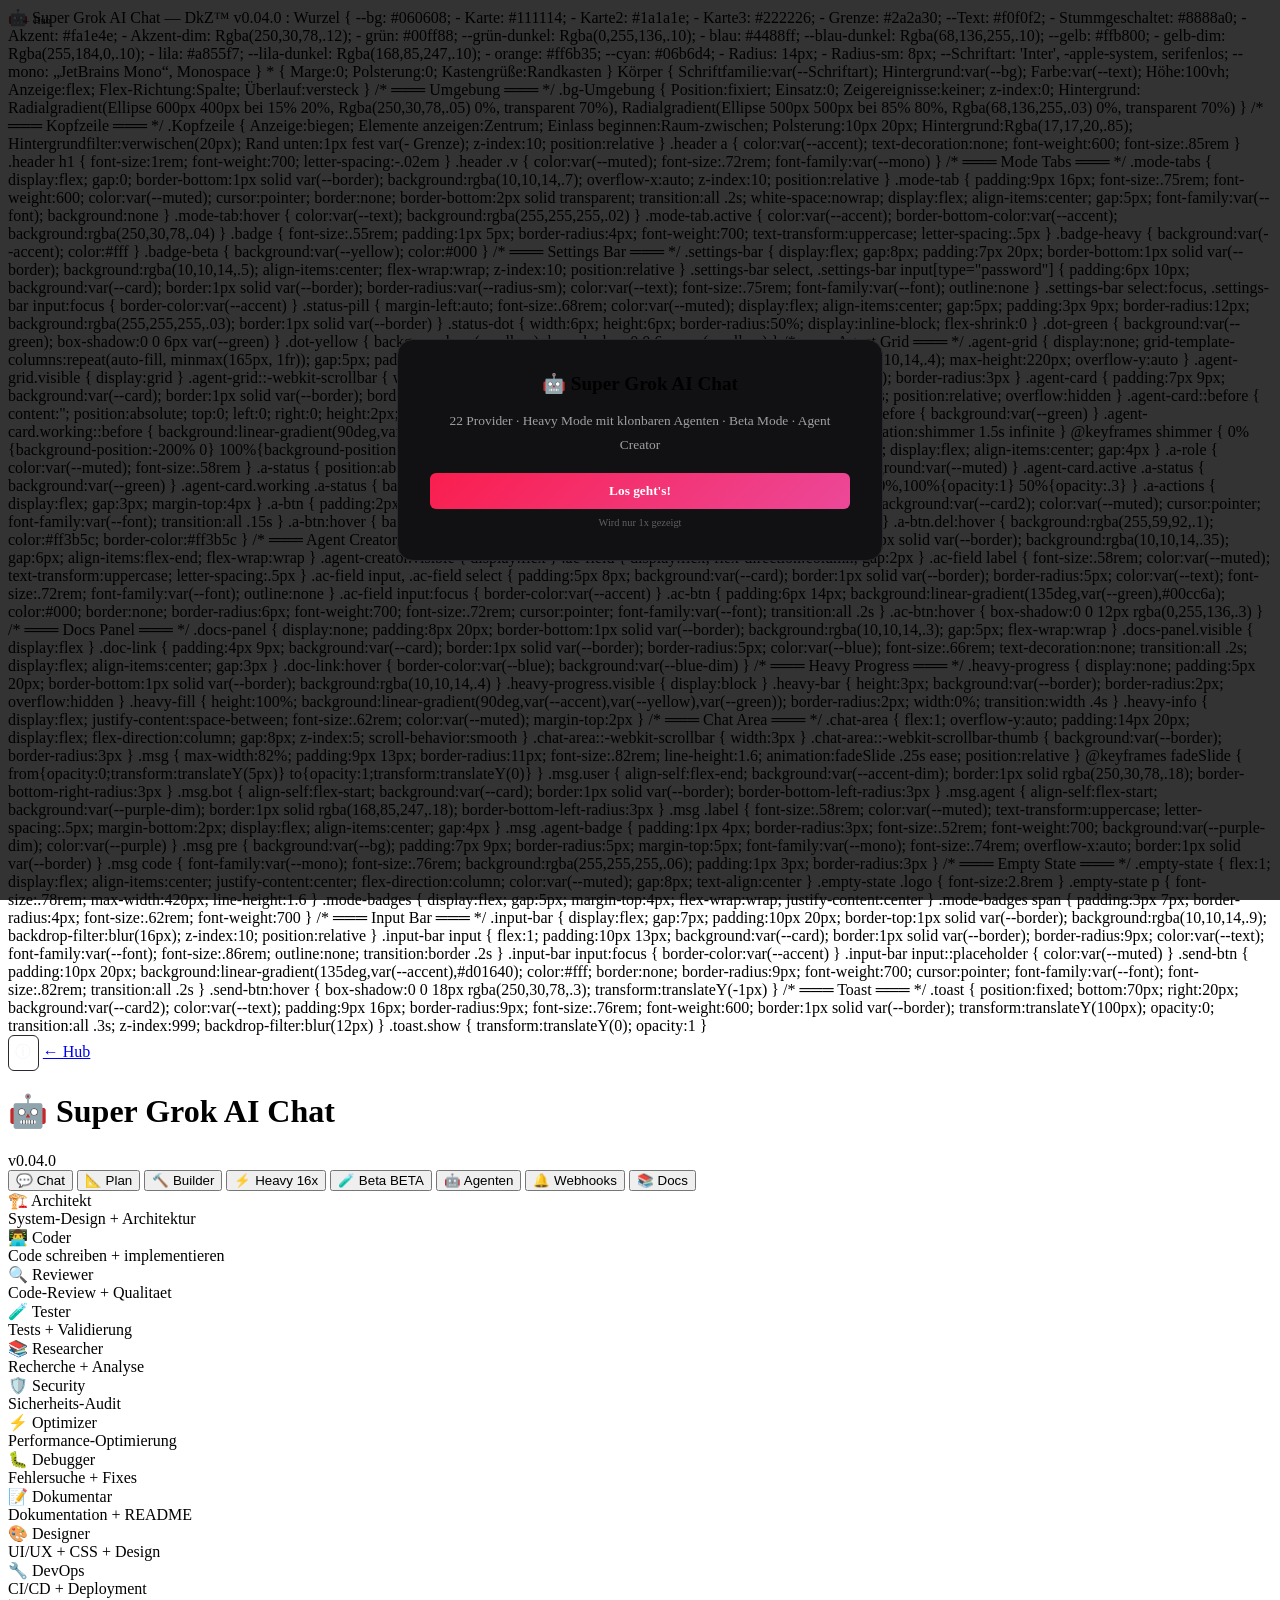
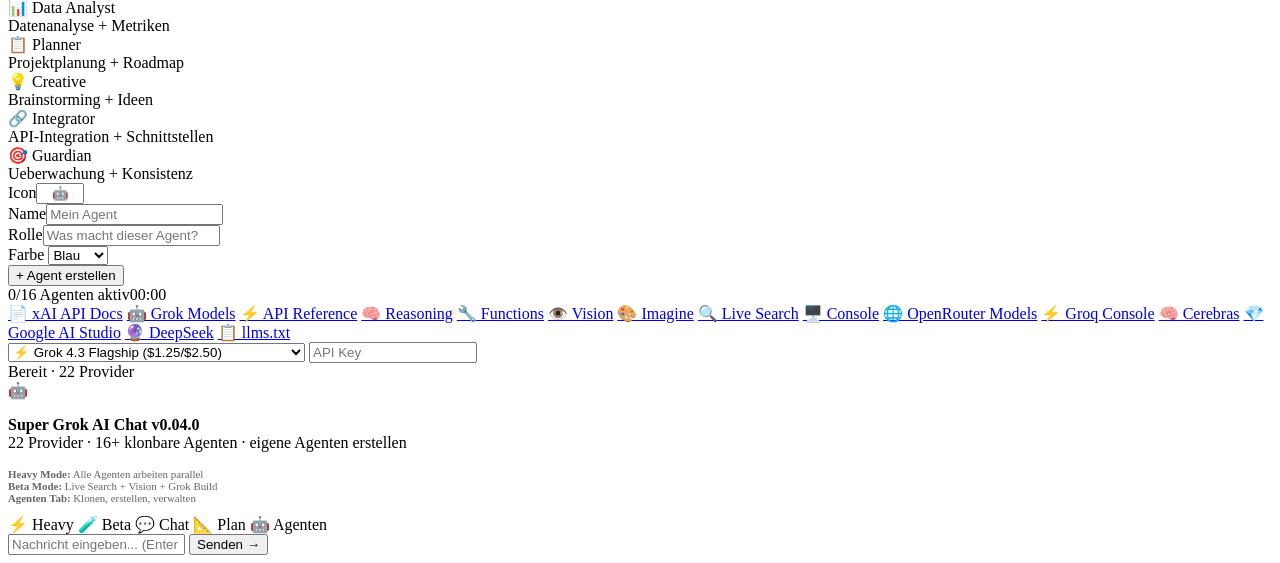
==== commit ea4f7076: "Translate HTML elements and styles to German" ====
--- a/index.html
+++ b/index.html
@@ -1,39 +1,39 @@
-<!-- @DKZ:RULES → Lies REGELWERK.md + ORDNER.ini bevor du hier arbeitest! -->
-<!-- @DKZ:DOCS  → features.json (MOD-021) | REGISTRY.json | BLAUPAUSE.md -->
+<!-- @DKZ:REGELN → Lies REGELWERK.md + ORDNER.ini vor du hier arbeitest! -->
+<!-- @DKZ:DOCS → features.json (MOD-021) | REGISTRY.json | BLAUPAUSE.md -->
 <!DOCTYPE html>
-<html lang="de">
-<head>
-    <meta charset="UTF-8">
-    <meta name="viewport" content="width=device-width, initial-scale=1.0">
-    <title>🤖 Super Grok AI Chat — DkZ™ v0.04.0</title>
-    <link rel="stylesheet" href="../../shared/dkz-theme.css">
-    <link rel="manifest" href="../../shared/manifest.json">
-    <link href="https://fonts.googleapis.com/css2?family=Inter:wght@400;500;600;700;800&family=JetBrains+Mono:wght@400;500&display=swap" rel="stylesheet">
-    <style>
-        :root {
-            --bg: #060608; --card: #111114; --card2: #1a1a1e; --card3: #222226;
-            --border: #2a2a30; --text: #f0f0f2; --muted: #8888a0;
-            --accent: #fa1e4e; --accent-dim: rgba(250,30,78,.12);
-            --green: #00ff88; --green-dim: rgba(0,255,136,.10);
-            --blue: #4488ff; --blue-dim: rgba(68,136,255,.10);
-            --yellow: #ffb800; --yellow-dim: rgba(255,184,0,.10);
-            --purple: #a855f7; --purple-dim: rgba(168,85,247,.10);
-            --orange: #ff6b35; --cyan: #06b6d4;
-            --radius: 14px; --radius-sm: 8px;
-            --font: 'Inter', -apple-system, sans-serif;
-            --mono: 'JetBrains Mono', monospace
+<HTML lang="de">
+<Kopf>
+    <Meta Zeugensatz="UTF-8">
+    <Meta Name="Ansichtsfenster" Inhalieren=„Breite=Gerätebreite, Fangsskala=1,0“>
+    <Titel>🤖 Super Grok AI Chat — DkZ™ v0.04.0</Titel>
+    <Link rel="Stylesheet" href="../../shared/dkz-theme.css">
+    <Link rel="Manifest" href="../../shared/manifest.json">
+    <Link href="https://fonts.googleapis.com/css2?family=Inter:wght@400;500;600;700;800&family=JetBrains+Mono:wght@400;500&display=swap" rel="stylesheet">
+    <Stil>
+        : Wurzel {
+            --bg: #060608; - Karte: #111114; - Karte2: #1a1a1e; - Karte3: #222226;
+            - Grenze: #2a2a30; --Text: #f0f0f2; - Stummgeschaltet: #8888a0;
+            - Akzent: #fa1e4e; - Akzent-dim: Rgba(250,30,78,.12);
+            - grün: #00ff88; --grün-dunkel: Rgba(0,255,136,.10);
+            - blau: #4488ff; --blau-dunkel: Rgba(68,136,255,.10);
+            --gelb: #ffb800; - gelb-dim: Rgba(255,184,0,.10);
+            - lila: #a855f7; --lila-dunkel: Rgba(168,85,247,.10);
+            - orange: #ff6b35; --cyan: #06b6d4;
+            - Radius: 14px; - Radius-sm: 8px;
+            --Schriftart: 'Inter', -apple-system, serifenlos;
+            --mono: „JetBrains Mono“, Monospace
         }
-        * { margin:0; padding:0; box-sizing:border-box }
-        body { font-family:var(--font); background:var(--bg); color:var(--text); height:100vh; display:flex; flex-direction:column; overflow:hidden }
-
-        /* ═══ Ambient ═══ */
-        .bg-ambient { position:fixed; inset:0; pointer-events:none; z-index:0;
-            background: radial-gradient(ellipse 600px 400px at 15% 20%, rgba(250,30,78,.05) 0%, transparent 70%),
-                        radial-gradient(ellipse 500px 500px at 85% 80%, rgba(68,136,255,.03) 0%, transparent 70%) }
-
-        /* ═══ Header ═══ */
-        .header { display:flex; align-items:center; justify-content:space-between; padding:10px 20px;
-            background:rgba(17,17,20,.85); backdrop-filter:blur(20px); border-bottom:1px solid var(--border); z-index:10; position:relative }
+        * { Marge:0; Polsterung:0; Kastengrüße:Randkasten }
+        Körper { Schriftfamilie:var(--Schriftart); Hintergrund:var(--bg); Farbe:var(--text); Höhe:100vh; Anzeige:flex; Flex-Richtung:Spalte; Überlauf:versteck }
+
+        /* ═══ Umgebung ═══ */
+        .bg-Umgebung { Position:fixiert; Einsatz:0; Zeigereignisse:keiner; z-index:0;
+            Hintergrund: Radialgradient(Ellipse 600px 400px bei 15% 20%, Rgba(250,30,78,.05) 0%, transparent 70%),
+                        Radialgradient(Ellipse 500px 500px bei 85% 80%, Rgba(68,136,255,.03) 0%, transparent 70%) }
+
+        /* ═══ Kopfzeile ═══ */
+        .Kopfzeile { Anzeige:biegen; Elemente anzeigen:Zentrum; Einlass beginnen:Raum-zwischen; Polsterung:10px 20px;
+            Hintergrund:Rgba(17,17,20,.85); Hintergrundfilter:verwischen(20px); Rand unten:1px fest var(- Grenze); z-index:10; position:relative }
         .header a { color:var(--accent); text-decoration:none; font-weight:600; font-size:.85rem }
         .header h1 { font-size:1rem; font-weight:700; letter-spacing:-.02em }
         .header .v { color:var(--muted); font-size:.72rem; font-family:var(--mono) }
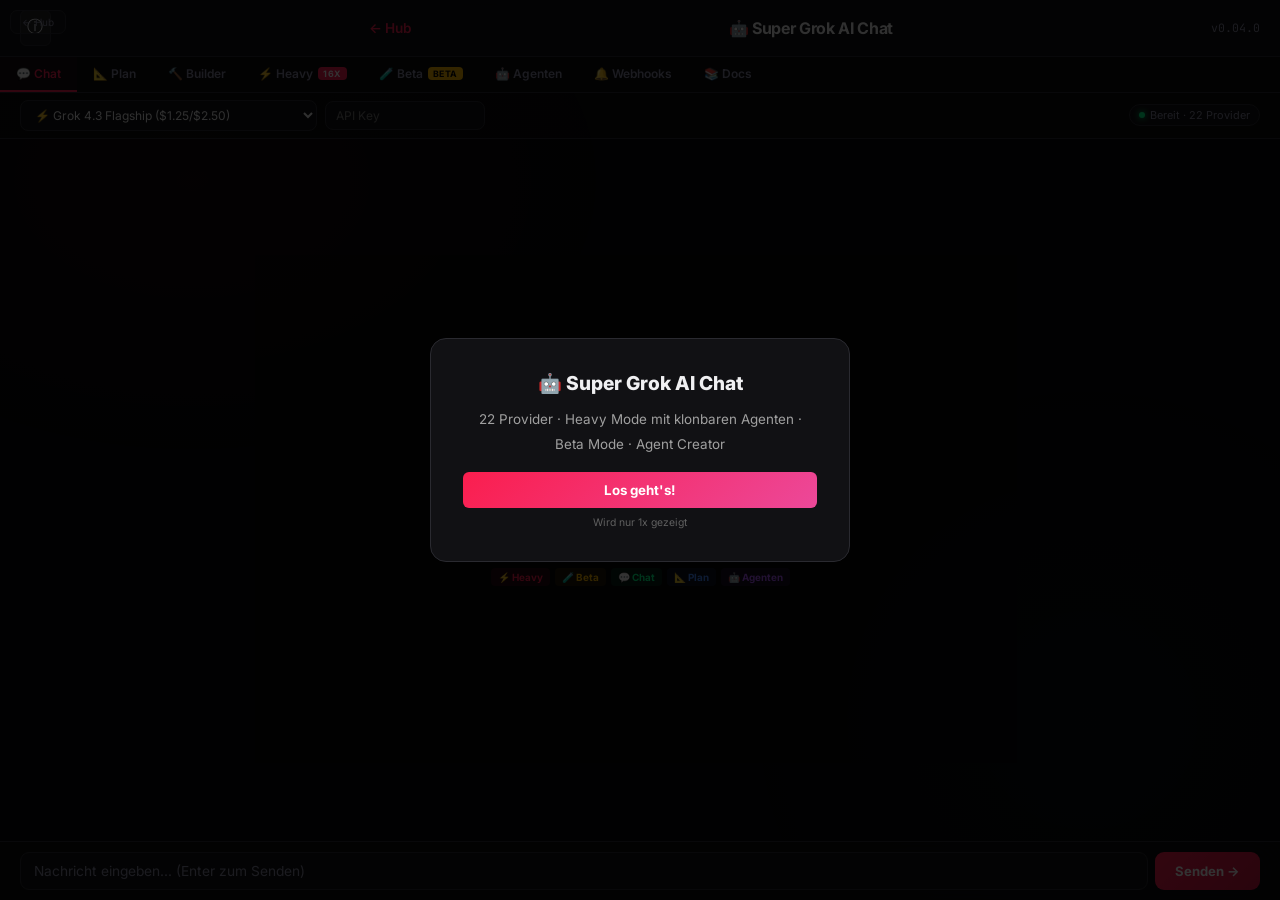
==== commit 06917286: "fix(chat): add request timeout, abort, and HTTP-status handling to callProvider Requests to unreacha" ====
--- a/index.html
+++ b/index.html
@@ -1,39 +1,39 @@
-<!-- @DKZ:REGELN → Lies REGELWERK.md + ORDNER.ini vor du hier arbeitest! -->
-<!-- @DKZ:DOCS → features.json (MOD-021) | REGISTRY.json | BLAUPAUSE.md -->
+<!-- @DKZ:RULES → Lies REGELWERK.md + ORDNER.ini bevor du hier arbeitest! -->
+<!-- @DKZ:DOCS  → features.json (MOD-021) | REGISTRY.json | BLAUPAUSE.md -->
 <!DOCTYPE html>
-<HTML lang="de">
-<Kopf>
-    <Meta Zeugensatz="UTF-8">
-    <Meta Name="Ansichtsfenster" Inhalieren=„Breite=Gerätebreite, Fangsskala=1,0“>
-    <Titel>🤖 Super Grok AI Chat — DkZ™ v0.04.0</Titel>
-    <Link rel="Stylesheet" href="../../shared/dkz-theme.css">
-    <Link rel="Manifest" href="../../shared/manifest.json">
-    <Link href="https://fonts.googleapis.com/css2?family=Inter:wght@400;500;600;700;800&family=JetBrains+Mono:wght@400;500&display=swap" rel="stylesheet">
-    <Stil>
-        : Wurzel {
-            --bg: #060608; - Karte: #111114; - Karte2: #1a1a1e; - Karte3: #222226;
-            - Grenze: #2a2a30; --Text: #f0f0f2; - Stummgeschaltet: #8888a0;
-            - Akzent: #fa1e4e; - Akzent-dim: Rgba(250,30,78,.12);
-            - grün: #00ff88; --grün-dunkel: Rgba(0,255,136,.10);
-            - blau: #4488ff; --blau-dunkel: Rgba(68,136,255,.10);
-            --gelb: #ffb800; - gelb-dim: Rgba(255,184,0,.10);
-            - lila: #a855f7; --lila-dunkel: Rgba(168,85,247,.10);
-            - orange: #ff6b35; --cyan: #06b6d4;
-            - Radius: 14px; - Radius-sm: 8px;
-            --Schriftart: 'Inter', -apple-system, serifenlos;
-            --mono: „JetBrains Mono“, Monospace
+<html lang="de">
+<head>
+    <meta charset="UTF-8">
+    <meta name="viewport" content="width=device-width, initial-scale=1.0">
+    <title>🤖 Super Grok AI Chat — DkZ™ v0.04.0</title>
+    <link rel="stylesheet" href="../../shared/dkz-theme.css">
+    <link rel="manifest" href="../../shared/manifest.json">
+    <link href="https://fonts.googleapis.com/css2?family=Inter:wght@400;500;600;700;800&family=JetBrains+Mono:wght@400;500&display=swap" rel="stylesheet">
+    <style>
+        :root {
+            --bg: #060608; --card: #111114; --card2: #1a1a1e; --card3: #222226;
+            --border: #2a2a30; --text: #f0f0f2; --muted: #8888a0;
+            --accent: #fa1e4e; --accent-dim: rgba(250,30,78,.12);
+            --green: #00ff88; --green-dim: rgba(0,255,136,.10);
+            --blue: #4488ff; --blue-dim: rgba(68,136,255,.10);
+            --yellow: #ffb800; --yellow-dim: rgba(255,184,0,.10);
+            --purple: #a855f7; --purple-dim: rgba(168,85,247,.10);
+            --orange: #ff6b35; --cyan: #06b6d4;
+            --radius: 14px; --radius-sm: 8px;
+            --font: 'Inter', -apple-system, sans-serif;
+            --mono: 'JetBrains Mono', monospace
         }
-        * { Marge:0; Polsterung:0; Kastengrüße:Randkasten }
-        Körper { Schriftfamilie:var(--Schriftart); Hintergrund:var(--bg); Farbe:var(--text); Höhe:100vh; Anzeige:flex; Flex-Richtung:Spalte; Überlauf:versteck }
-
-        /* ═══ Umgebung ═══ */
-        .bg-Umgebung { Position:fixiert; Einsatz:0; Zeigereignisse:keiner; z-index:0;
-            Hintergrund: Radialgradient(Ellipse 600px 400px bei 15% 20%, Rgba(250,30,78,.05) 0%, transparent 70%),
-                        Radialgradient(Ellipse 500px 500px bei 85% 80%, Rgba(68,136,255,.03) 0%, transparent 70%) }
-
-        /* ═══ Kopfzeile ═══ */
-        .Kopfzeile { Anzeige:biegen; Elemente anzeigen:Zentrum; Einlass beginnen:Raum-zwischen; Polsterung:10px 20px;
-            Hintergrund:Rgba(17,17,20,.85); Hintergrundfilter:verwischen(20px); Rand unten:1px fest var(- Grenze); z-index:10; position:relative }
+        * { margin:0; padding:0; box-sizing:border-box }
+        body { font-family:var(--font); background:var(--bg); color:var(--text); height:100vh; display:flex; flex-direction:column; overflow:hidden }
+
+        /* ═══ Ambient ═══ */
+        .bg-ambient { position:fixed; inset:0; pointer-events:none; z-index:0;
+            background: radial-gradient(ellipse 600px 400px at 15% 20%, rgba(250,30,78,.05) 0%, transparent 70%),
+                        radial-gradient(ellipse 500px 500px at 85% 80%, rgba(68,136,255,.03) 0%, transparent 70%) }
+
+        /* ═══ Header ═══ */
+        .header { display:flex; align-items:center; justify-content:space-between; padding:10px 20px;
+            background:rgba(17,17,20,.85); backdrop-filter:blur(20px); border-bottom:1px solid var(--border); z-index:10; position:relative }
         .header a { color:var(--accent); text-decoration:none; font-weight:600; font-size:.85rem }
         .header h1 { font-size:1rem; font-weight:700; letter-spacing:-.02em }
         .header .v { color:var(--muted); font-size:.72rem; font-family:var(--mono) }
@@ -644,6 +644,15 @@
     'vllm':             { url: 'http://srv1298466.hstgr.cloud:8080/v1/chat/completions',   model: 'gemma4-26b' }
 };
 
+// fetch mit Timeout via AbortController — verhindert haengende Requests
+// (z.B. nicht erreichbarer Ollama/vLLM-Endpoint, der sonst ewig auf Antwort wartet)
+function fetchWithTimeout(url, opts, ms = 60000) {
+    const ctrl = new AbortController();
+    const t = setTimeout(() => ctrl.abort(), ms);
+    return fetch(url, Object.assign({}, opts, { signal: ctrl.signal }))
+        .finally(() => clearTimeout(t));
+}
+
 async function callProvider(text) {
     const sel = document.getElementById('modelSelect').value;
     const key = document.getElementById('apiKey').value;
@@ -675,21 +684,21 @@
         let resp, data, reply;
 
         if (prov.format === 'gemini') {
-            resp = await fetch(prov.url + 'models/' + prov.model + ':generateContent?key=' + key, {
+            resp = await fetchWithTimeout(prov.url + 'models/' + prov.model + ':generateContent?key=' + key, {
                 method: 'POST', headers: { 'Content-Type': 'application/json' },
                 body: JSON.stringify({ system_instruction: { parts: [{ text: 'Du bist ein DkZ-Assistent. Antworte auf Deutsch.' }] }, contents: [{ parts: [{ text }] }] })
             });
             data = await resp.json();
             reply = data.candidates?.[0]?.content?.parts?.[0]?.text || 'Keine Antwort';
         } else if (prov.format === 'anthropic') {
-            resp = await fetch(prov.url, {
+            resp = await fetchWithTimeout(prov.url, {
                 method: 'POST', headers: { 'x-api-key': key, 'Content-Type': 'application/json', 'anthropic-version': '2023-06-01' },
                 body: JSON.stringify({ model: prov.model, system: 'Du bist ein DkZ-Assistent. Antworte auf Deutsch.', messages: [{ role: 'user', content: text }], max_tokens: 4096 })
             });
             data = await resp.json();
             reply = data.content?.[0]?.text || data.error?.message || 'Fehler';
         } else if (prov.format === 'cohere') {
-            resp = await fetch(prov.url, {
+            resp = await fetchWithTimeout(prov.url, {
                 method: 'POST', headers: { 'Authorization': 'Bearer ' + key, 'Content-Type': 'application/json' },
                 body: JSON.stringify({ model: prov.model, messages: [{ role: 'system', content: 'Du bist ein DkZ-Assistent. Antworte auf Deutsch.' }, { role: 'user', content: text }] })
             });
@@ -701,7 +710,7 @@
             if (key) headers['Authorization'] = 'Bearer ' + key;
             if (sel.startsWith('openrouter')) { headers['HTTP-Referer'] = 'https://devkitz.dev'; headers['X-Title'] = 'DkZ Super Grok Chat'; }
 
-            resp = await fetch(prov.url, {
+            resp = await fetchWithTimeout(prov.url, {
                 method: 'POST', headers,
                 body: JSON.stringify({
                     model: prov.model,
@@ -714,10 +723,17 @@
         }
 
         chatArea.lastChild?.remove(); history.pop();
+        if (resp && !resp.ok && (!reply || reply === 'Fehler')) {
+            reply = '❌ HTTP ' + resp.status + ' ' + resp.statusText + ' — pruefe API-Key, Modellname und Endpoint.';
+        }
         addMsg('bot', reply);
     } catch (e) {
         chatArea.lastChild?.remove(); history.pop();
-        addMsg('bot', '❌ Netzwerkfehler: ' + e.message);
+        if (e.name === 'AbortError') {
+            addMsg('bot', '⏱️ Zeitueberschreitung — ' + esc(sel) + ' hat nicht innerhalb 60s geantwortet. Endpoint erreichbar? (Ollama/vLLM laufend?)');
+        } else {
+            addMsg('bot', '❌ Netzwerkfehler: ' + e.message);
+        }
     }
 }
 
